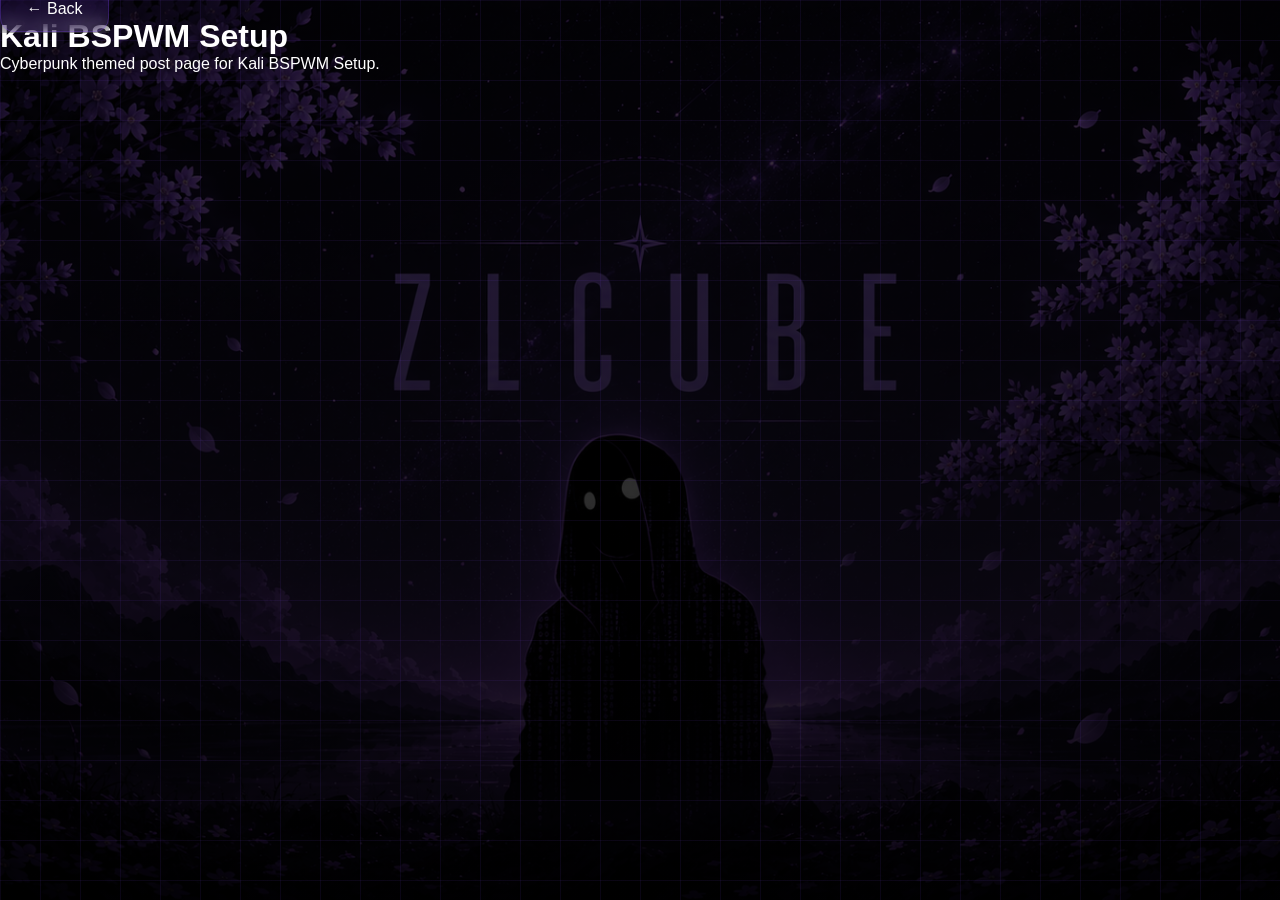
==== posts/kali-bspwm/index.html @ 98774ed9 "Add files via upload" ====
<!DOCTYPE html>
<html>
<head>
<meta charset='UTF-8'>
<meta name='viewport' content='width=device-width, initial-scale=1.0'>
<title>Kali BSPWM Setup</title>
<link rel='stylesheet' href='../../style.css'>
</head>
<body>
<div class='matrix'></div>
<div class='post-container'>
<a href='../../index.html' class='btn'>← Back</a>
<h1>Kali BSPWM Setup</h1>
<p>Cyberpunk themed post page for Kali BSPWM Setup.</p>
</div>
</body>
</html>
---- style.css ----
* {
    margin: 0;
    padding: 0;
    box-sizing: border-box;
}

body {
    background: #050505;
    color: white;
    font-family: 'Poppins', sans-serif;
    overflow-x: hidden;
}

body::before {
    content: "";
    position: fixed;
    inset: 0;
    background:
        linear-gradient(rgba(0,0,0,.75), rgba(0,0,0,.88)),
        url('assets/bg.png');

    background-size: cover;
    background-position: center;
    z-index: -3;
}

.matrix {
    position: fixed;
    inset: 0;
    background-image:
        linear-gradient(rgba(129,71,255,.08) 1px, transparent 1px),
        linear-gradient(90deg, rgba(129,71,255,.08) 1px, transparent 1px);

    background-size: 40px 40px;
    z-index: -2;
    animation: matrixMove 12s linear infinite;
}

@keyframes matrixMove {
    from { transform: translateY(0px); }
    to { transform: translateY(40px); }
}

.hero {
    min-height: 100vh;
    display: flex;
    align-items: center;
    justify-content: center;
    flex-direction: column;
    text-align: center;
    position: relative;
    padding: 2rem;
}

.overlay {
    position: absolute;
    inset: 0;
    background:
        radial-gradient(circle at top,
        rgba(129,71,255,.12),
        transparent 60%);
}

.avatar {
    width: 320px;
    border-radius: 50%;
    border: 3px solid rgba(129,71,255,.35);

    box-shadow:
        0 0 40px rgba(129,71,255,.25),
        0 0 100px rgba(129,71,255,.08);

    position: relative;
    z-index: 2;
    margin-bottom: 2rem;

    animation: float 4s ease-in-out infinite;
}

@keyframes float {
    0% { transform: translateY(0px); }
    50% { transform: translateY(-12px); }
    100% { transform: translateY(0px); }
}

.hero-content {
    position: relative;
    z-index: 2;
}

.hero h1 {
    font-size: 5rem;
    font-family: 'JetBrains Mono', monospace;
    text-shadow: 0 0 20px rgba(129,71,255,.45);
}

.subtitle {
    margin-top: 1rem;
    color: #cfcfcf;
}

.buttons {
    display: flex;
    justify-content: center;
    gap: 1rem;
    margin-top: 2rem;
}

.btn {
    padding: .9rem 1.6rem;
    border-radius: 14px;
    text-decoration: none;
    color: white;

    background: rgba(129,71,255,.12);
    border: 1px solid rgba(129,71,255,.25);

    backdrop-filter: blur(10px);
    transition: .3s;
}

.btn:hover {
    transform: translateY(-3px);
    box-shadow: 0 0 20px rgba(129,71,255,.22);
}

.ghost {
    background: rgba(255,255,255,.04);
}

.section-title {
    text-align: center;
    margin: 4rem 0 2rem;
}

.section-title h2 {
    font-size: 2.5rem;
    font-family: 'JetBrains Mono', monospace;
}

.posts {
    width: min(1200px, 90%);
    margin: auto;

    display: grid;
    grid-template-columns: repeat(auto-fit, minmax(300px, 1fr));
    gap: 2rem;

    padding-bottom: 5rem;
}

.card {
    background: rgba(255,255,255,.05);
    border: 1px solid rgba(255,255,255,.08);
    border-radius: 24px;
    overflow: hidden;

    backdrop-filter: blur(10px);
    transition: .4s;
}

.card:hover {
    transform: translateY(-8px);
    box-shadow: 0 0 25px rgba(129,71,255,.15);
}

.card img {
    width: 100%;
    height: 220px;
    object-fit: cover;
}

.card-content {
    padding: 1.5rem;
}

.card-content h3 {
    margin-bottom: 1rem;
}

.card-content p {
    color: #bcbcbc;
    line-height: 1.6;
}

.card-content a {
    display: inline-block;
    margin-top: 1rem;
    color: #9572FF;
    text-decoration: none;
}

footer {
    text-align: center;
    padding: 2rem;
    color: #888;
}

@media(max-width: 768px) {

    .hero h1 {
        font-size: 3rem;
    }

    .avatar {
        width: 220px;
    }

}
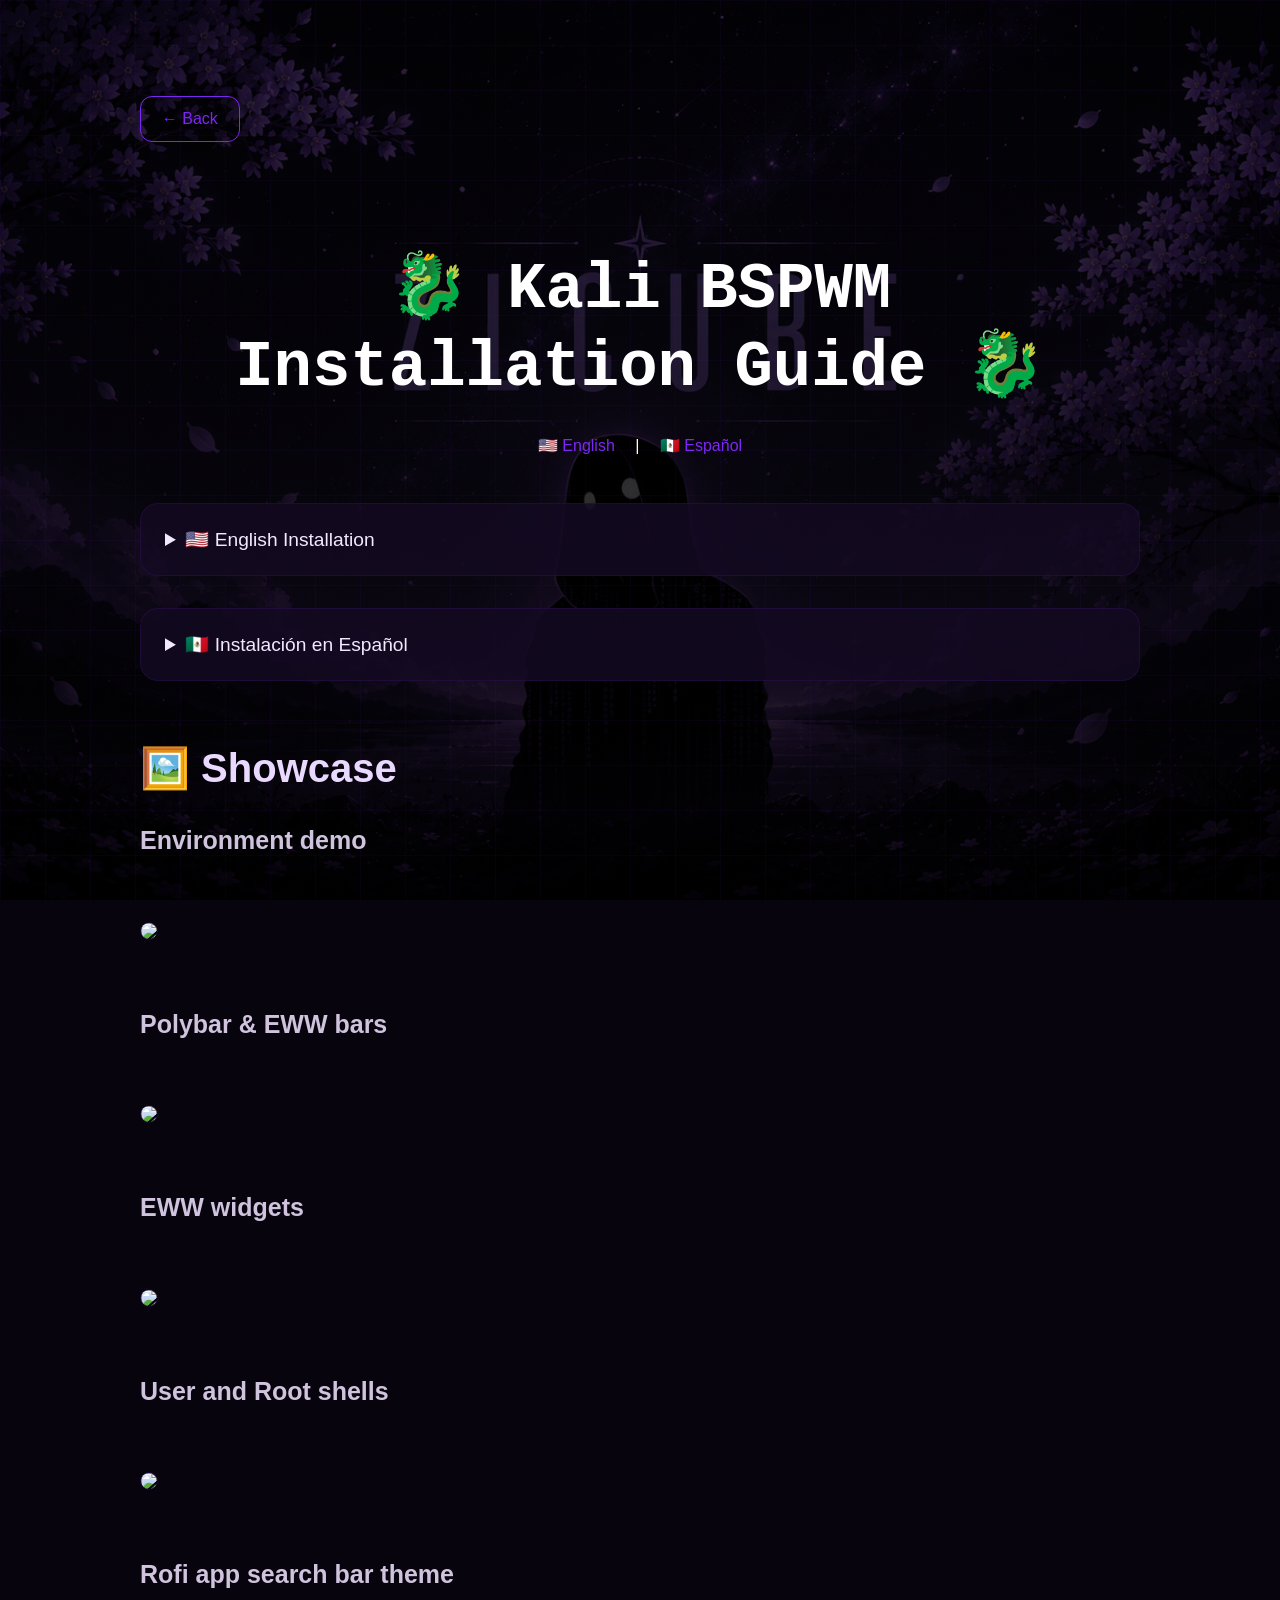
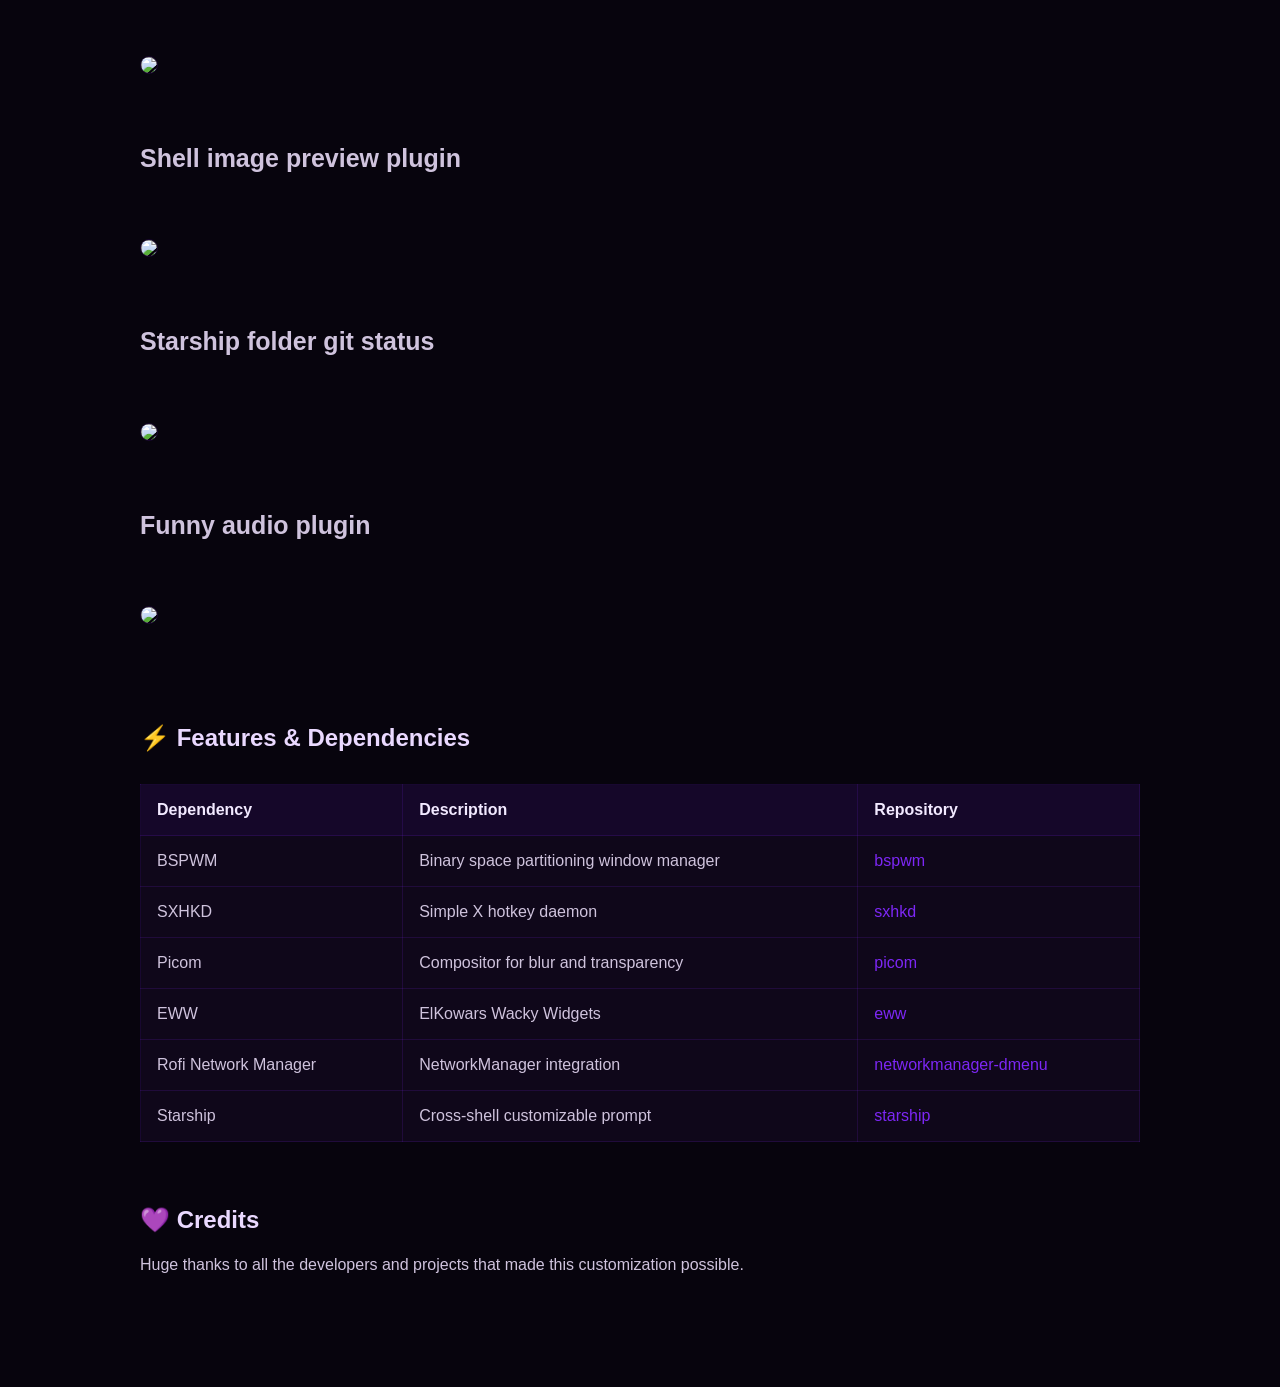
==== commit 10860f85: "Update index.html" ====
--- a/posts/kali-bspwm/index.html
+++ b/posts/kali-bspwm/index.html
@@ -1,18 +1,385 @@
-
 <!DOCTYPE html>
-<html>
+<html lang="en">
 <head>
-<meta charset='UTF-8'>
-<meta name='viewport' content='width=device-width, initial-scale=1.0'>
-<title>Kali BSPWM Setup</title>
-<link rel='stylesheet' href='../../style.css'>
+    <meta charset="UTF-8">
+    <meta name="viewport" content="width=device-width, initial-scale=1.0">
+
+    <title>Kali BSPWM Installation Guide | ZLCube</title>
+
+    <link rel="stylesheet" href="../../style.css">
+
+    <link rel="preconnect" href="https://fonts.googleapis.com">
+    <link rel="preconnect" href="https://fonts.gstatic.com" crossorigin>
+
+    <link href="https://fonts.googleapis.com/css2?family=JetBrains+Mono:wght@400;700&family=Poppins:wght@300;400;600&display=swap" rel="stylesheet">
+
+    <style>
+
+        .post-container {
+            width: min(1000px, 90%);
+            margin: auto;
+            padding: 6rem 0;
+        }
+
+        .post-container h1 {
+            font-size: 4rem;
+            margin-bottom: 2rem;
+
+            text-align: center;
+
+            font-family: 'JetBrains Mono', monospace;
+        }
+
+        .post-container h2 {
+            margin-top: 4rem;
+            margin-bottom: 1rem;
+
+            color: #ead9ff;
+        }
+
+        .post-container p,
+        .post-container li {
+            color: #cfc3dd;
+            line-height: 1.9;
+        }
+
+        .post-container img {
+            width: 100%;
+            border-radius: 20px;
+            margin: 2rem 0;
+
+            border:
+                1px solid rgba(125,39,245,.15);
+        }
+
+        .code {
+            background:
+                rgba(20,10,35,.84);
+
+            border:
+                1px solid rgba(125,39,245,.15);
+
+            padding: 1rem;
+
+            border-radius: 14px;
+
+            overflow-x: auto;
+
+            margin: 1rem 0;
+
+            font-family: monospace;
+        }
+
+        details {
+            background:
+                rgba(20,10,35,.82);
+
+            border:
+                1px solid rgba(125,39,245,.12);
+
+            border-radius: 18px;
+
+            padding: 1.5rem;
+
+            margin: 2rem 0;
+        }
+
+        summary {
+            cursor: pointer;
+            font-size: 1.2rem;
+            color: #f2e9ff;
+        }
+
+        .language-switch {
+            text-align: center;
+            margin-bottom: 3rem;
+        }
+
+        .language-switch a {
+            color: #7D27F5;
+            text-decoration: none;
+            margin: 0 1rem;
+        }
+
+        table {
+            width: 100%;
+            border-collapse: collapse;
+
+            margin-top: 2rem;
+        }
+
+        th,
+        td {
+            border:
+                1px solid rgba(125,39,245,.15);
+
+            padding: 1rem;
+            text-align: left;
+        }
+
+        th {
+            background:
+                rgba(125,39,245,.12);
+
+            color: #f2e9ff;
+        }
+
+        td {
+            background:
+                rgba(20,10,35,.65);
+
+            color: #cfc3dd;
+        }
+
+        td a {
+            color: #7D27F5;
+            text-decoration: none;
+        }
+
+        .showcase-title {
+            margin-top: 5rem;
+            text-align: center;
+        }
+
+        .back-btn {
+            margin-bottom: 4rem;
+            display: inline-block;
+        }
+
+    </style>
 </head>
 <body>
-<div class='matrix'></div>
-<div class='post-container'>
-<a href='../../index.html' class='btn'>← Back</a>
-<h1>Kali BSPWM Setup</h1>
-<p>Cyberpunk themed post page for Kali BSPWM Setup.</p>
+
+<div class="matrix"></div>
+
+<div class="post-container">
+
+    <a href="../../index.html" class="btn back-btn">
+        ← Back
+    </a>
+
+    <h1> <b>🐉 Kali BSPWM Installation Guide 🐉</b></h1>
+
+    <div class="language-switch">
+        <a href="#english">🇺🇸 English</a>
+        |
+        <a href="#espanol">🇲🇽 Español</a>
+    </div>
+
+    <!-- ENGLISH -->
+
+    <details id="english">
+
+        <summary>
+            🇺🇸 English Installation
+        </summary>
+
+        <h2>Welcome</h2>
+
+        <p>
+            Welcome to my Kali Linux customization auto-install repository.
+            This project installs and configures my custom BSPWM environment automatically.
+        </p>
+
+        <h2>1. Update your system</h2>
+
+        <div class="code">
+sudo apt update -y
+        </div>
+
+        <div class="code">
+sudo apt upgrade -y
+        </div>
+
+        <h2>2. Clone the repository</h2>
+
+        <div class="code">
+git clone https://github.com/ZLCube/KaliAutobspwm.git && cd KaliAutobspwm
+        </div>
+
+        <h2>3. Give execution permissions</h2>
+
+        <div class="code">
+chmod +x Autoinstall.sh
+        </div>
+
+        <h2>4. Run the installer</h2>
+
+        <div class="code">
+./Autoinstall.sh
+        </div>
+
+        <h2>5. Restart your session</h2>
+
+        <div class="code">
+kill -9 -1
+        </div>
+
+    </details>
+
+    <!-- ESPAÑOL -->
+
+    <details id="espanol">
+
+        <summary>
+            🇲🇽 Instalación en Español
+        </summary>
+
+        <h2>Bienvenido</h2>
+
+        <p>
+            Bienvenido a mi repositorio de auto instalación para personalización de Kali Linux.
+            Este proyecto instala y configura automáticamente mi entorno personalizado de BSPWM.
+        </p>
+
+        <h2>1. Actualiza tu sistema</h2>
+
+        <div class="code">
+sudo apt update -y
+        </div>
+
+        <div class="code">
+sudo apt upgrade -y
+        </div>
+
+        <h2>2. Clona el repositorio</h2>
+
+        <div class="code">
+git clone https://github.com/ZLCube/KaliAutobspwm.git && cd KaliAutobspwm
+        </div>
+
+        <h2>3. Asigna permisos de ejecución</h2>
+
+        <div class="code">
+chmod +x Autoinstall.sh
+        </div>
+
+        <h2>4. Ejecuta el instalador</h2>
+
+        <div class="code">
+./Autoinstall.sh
+        </div>
+
+        <h2>5. Reinicia tu sesión</h2>
+
+        <div class="code">
+kill -9 -1
+        </div>
+
+    </details>
+
+    <!-- SHOWCASE -->
+
+    <h2 style="font-size: 40px;"><b>🖼️ Showcase </b></h2>
+
+    <p style="font-size: 25px;"><b>Environment demo </b></p>
+    <img src="https://github.com/ZLCube/KaliAutobspwm/blob/main/Showcase/base.png?raw=true">
+
+    <p style="font-size: 25px;"><b>Polybar & EWW bars</b></p>
+    <img src="https://github.com/ZLCube/KaliAutobspwm/blob/main/Showcase/bars.png?raw=true">
+
+    <p style="font-size: 25px;"><b>EWW widgets</b></p>
+    <img src="https://github.com/ZLCube/KaliAutobspwm/blob/main/Showcase/eww.png?raw=true"style="width: 150px;">
+
+    <p style="font-size: 25px;"><b>User and Root shells</b></p>
+    <img src="https://github.com/ZLCube/KaliAutobspwm/blob/main/Showcase/shells.png?raw=true">
+
+    <p style="font-size: 25px;"><b>Rofi app search bar theme</b></p>
+    <img src="https://github.com/ZLCube/KaliAutobspwm/blob/main/Showcase/rofi.png?raw=true">
+
+    <p style="font-size: 25px;"><b>Shell image preview plugin</b></p>
+    <img src="https://github.com/ZLCube/KaliAutobspwm/blob/main/Showcase/plugins.png?raw=true">
+
+    <p style="font-size: 25px;"><b>Starship folder git status</b></p>
+    <img src="https://github.com/ZLCube/KaliAutobspwm/blob/main/Showcase/repostat.png?raw=true">
+
+    <p style="font-size: 25px;"><b>Funny audio plugin</b></p>
+    <img src="https://github.com/ZLCube/KaliAutobspwm/blob/main/Showcase/cava_audio_waves.png?raw=true">
+
+    <!-- FEATURES -->
+
+    <h2>⚡ Features & Dependencies</h2>
+
+    <table>
+
+        <tr>
+            <th>Dependency</th>
+            <th>Description</th>
+            <th>Repository</th>
+        </tr>
+
+        <tr>
+            <td>BSPWM</td>
+            <td>Binary space partitioning window manager</td>
+            <td>
+                <a href="https://github.com/baskerville/bspwm">
+                    bspwm
+                </a>
+            </td>
+        </tr>
+
+        <tr>
+            <td>SXHKD</td>
+            <td>Simple X hotkey daemon</td>
+            <td>
+                <a href="https://github.com/baskerville/sxhkd">
+                    sxhkd
+                </a>
+            </td>
+        </tr>
+
+        <tr>
+            <td>Picom</td>
+            <td>Compositor for blur and transparency</td>
+            <td>
+                <a href="https://github.com/yshui/picom">
+                    picom
+                </a>
+            </td>
+        </tr>
+
+        <tr>
+            <td>EWW</td>
+            <td>ElKowars Wacky Widgets</td>
+            <td>
+                <a href="https://github.com/elkowar/eww">
+                    eww
+                </a>
+            </td>
+        </tr>
+
+        <tr>
+            <td>Rofi Network Manager</td>
+            <td>NetworkManager integration</td>
+            <td>
+                <a href="https://github.com/firecat53/networkmanager-dmenu">
+                    networkmanager-dmenu
+                </a>
+            </td>
+        </tr>
+
+        <tr>
+            <td>Starship</td>
+            <td>Cross-shell customizable prompt</td>
+            <td>
+                <a href="https://github.com/starship/starship">
+                    starship
+                </a>
+            </td>
+        </tr>
+
+    </table>
+
+    <!-- CREDITS -->
+
+    <h2>💜 Credits</h2>
+
+    <p>
+        Huge thanks to all the developers and projects
+        that made this customization possible.
+    </p>
+
 </div>
+
 </body>
 </html>
--- a/style.css
+++ b/style.css
@@ -1,16 +1,10 @@
-
-* {
-    margin: 0;
-    padding: 0;
-    box-sizing: border-box;
+body {
+    background: #07040d;
+    color: white;
+    font-family: sans-serif;
+    margin: 0
 }
 
-body {
-    background: #050505;
-    color: white;
-    font-family: 'Poppins', sans-serif;
-    overflow-x: hidden;
-}
 
 body::before {
     content: "";
@@ -25,118 +19,32 @@
     z-index: -3;
 }
 
+
 .matrix {
     position: fixed;
     inset: 0;
-    background-image:
-        linear-gradient(rgba(129,71,255,.08) 1px, transparent 1px),
-        linear-gradient(90deg, rgba(129,71,255,.08) 1px, transparent 1px);
-
-    background-size: 40px 40px;
-    z-index: -2;
-    animation: matrixMove 12s linear infinite;
-}
-
-@keyframes matrixMove {
-    from { transform: translateY(0px); }
-    to { transform: translateY(40px); }
+    background-image: linear-gradient(rgba(125, 39, 245, .05) 1px, transparent 1px), linear-gradient(90deg, rgba(125, 39, 245, .05) 1px, transparent 1px);
+    background-size: 45px 45px;
+    z-index: -1
 }
 
 .hero {
     min-height: 100vh;
     display: flex;
+    justify-content: center;
     align-items: center;
-    justify-content: center;
-    flex-direction: column;
-    text-align: center;
-    position: relative;
-    padding: 2rem;
-}
-
-.overlay {
-    position: absolute;
-    inset: 0;
-    background:
-        radial-gradient(circle at top,
-        rgba(129,71,255,.12),
-        transparent 60%);
+    flex-direction: column
 }
 
 .avatar {
-    width: 320px;
+    width: 250px;
     border-radius: 50%;
-    border: 3px solid rgba(129,71,255,.35);
-
-    box-shadow:
-        0 0 40px rgba(129,71,255,.25),
-        0 0 100px rgba(129,71,255,.08);
-
-    position: relative;
-    z-index: 2;
-    margin-bottom: 2rem;
-
-    animation: float 4s ease-in-out infinite;
-}
-
-@keyframes float {
-    0% { transform: translateY(0px); }
-    50% { transform: translateY(-12px); }
-    100% { transform: translateY(0px); }
-}
-
-.hero-content {
-    position: relative;
-    z-index: 2;
+    border: 2px solid #7D27F5
 }
 
 .hero h1 {
     font-size: 5rem;
-    font-family: 'JetBrains Mono', monospace;
-    text-shadow: 0 0 20px rgba(129,71,255,.45);
-}
-
-.subtitle {
-    margin-top: 1rem;
-    color: #cfcfcf;
-}
-
-.buttons {
-    display: flex;
-    justify-content: center;
-    gap: 1rem;
-    margin-top: 2rem;
-}
-
-.btn {
-    padding: .9rem 1.6rem;
-    border-radius: 14px;
-    text-decoration: none;
-    color: white;
-
-    background: rgba(129,71,255,.12);
-    border: 1px solid rgba(129,71,255,.25);
-
-    backdrop-filter: blur(10px);
-    transition: .3s;
-}
-
-.btn:hover {
-    transform: translateY(-3px);
-    box-shadow: 0 0 20px rgba(129,71,255,.22);
-}
-
-.ghost {
-    background: rgba(255,255,255,.04);
-}
-
-.section-title {
-    text-align: center;
-    margin: 4rem 0 2rem;
-}
-
-.section-title h2 {
-    font-size: 2.5rem;
-    font-family: 'JetBrains Mono', monospace;
+    color: #f2e9ff
 }
 
 .posts {
@@ -151,62 +59,25 @@
 }
 
 .card {
-    background: rgba(255,255,255,.05);
-    border: 1px solid rgba(255,255,255,.08);
+    background: rgba(20, 10, 35, .84);
+    border: 1px solid rgba(125, 39, 245, .14);
     border-radius: 24px;
-    overflow: hidden;
-
-    backdrop-filter: blur(10px);
-    transition: .4s;
+    padding: 2rem
 }
 
-.card:hover {
-    transform: translateY(-8px);
-    box-shadow: 0 0 25px rgba(129,71,255,.15);
+a {
+    color: #7D27F5;
+    text-decoration: none
 }
 
-.card img {
-    width: 100%;
-    height: 220px;
-    object-fit: cover;
+.post-container {
+    width: min(900px, 90%);
+    margin: auto;
+    padding: 6rem 0
 }
 
-.card-content {
-    padding: 1.5rem;
+.btn {
+    padding: .8rem 1.3rem;
+    border: 1px solid #7D27F5;
+    border-radius: 12px
 }
-
-.card-content h3 {
-    margin-bottom: 1rem;
-}
-
-.card-content p {
-    color: #bcbcbc;
-    line-height: 1.6;
-}
-
-.card-content a {
-    display: inline-block;
-    margin-top: 1rem;
-    color: #9572FF;
-    text-decoration: none;
-}
-
-footer {
-    text-align: center;
-    padding: 2rem;
-    color: #888;
-}
-
-@media(max-width: 768px) {
-
-    .hero h1 {
-        font-size: 3rem;
-    }
-
-    .avatar {
-        width: 220px;
-    }
-
-}
-
-
